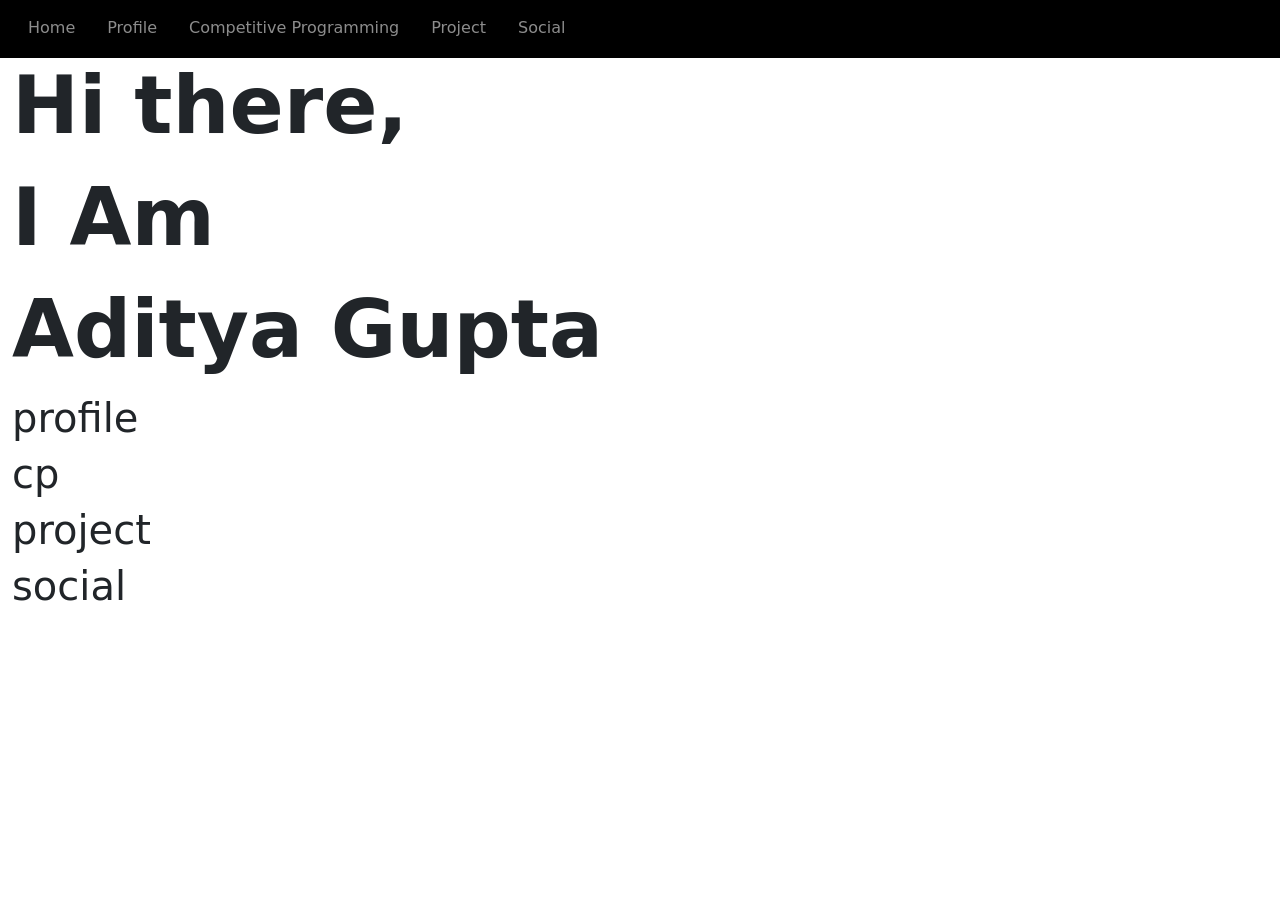
==== portfolio/HTML/index.html @ 429980c7 "portfolio" ====
<!DOCTYPE html>
<html lang="en">
<head>
    <meta charset="UTF-8">
    <meta http-equiv="X-UA-Compatible" content="IE=edge">
    <meta name="viewport" content="width=device-width, initial-scale=1.0">
    <link href="https://cdn.jsdelivr.net/npm/bootstrap@5.3.0-alpha3/dist/css/bootstrap.min.css" rel="stylesheet"
        integrity="sha384-KK94CHFLLe+nY2dmCWGMq91rCGa5gtU4mk92HdvYe+M/SXH301p5ILy+dN9+nJOZ" crossorigin="anonymous">
    <link rel="stylesheet" href="/CSS/index.css">
    <title>Portfolio</title>
</head>
<body>

    <nav class="navbar navbar-expand-lg bg-black navbar-dark nav-underline sticky-top">
        <div class="container-fluid">
            <button class="navbar-toggler" type="button" data-bs-toggle="collapse" data-bs-target="#navbarTogglerDemo02"
                aria-controls="navbarTogglerDemo02" aria-expanded="false" aria-label="Toggle navigation">
                <span class="navbar-toggler-icon"></span>
            </button>
            <div class="collapse navbar-collapse justify-content-end" id="navbarTogglerDemo02">
                <ul class="navbar-nav me-auto mb-2 mb-lg-0">
                    <li class="nav-item px-2 text-light">
                        <a class="nav-link" aria-current="page" href="#ho">Home</a>
                    </li>
                    <li class="nav-item px-2">
                        <a class="nav-link" href="#prof">Profile</a>
                    </li>
                    <li class="nav-item px-2">
                        <a class="nav-link" href="#c">Competitive Programming</a>
                    </li>
                    <li class="nav-item px-2">
                        <a class="nav-link" href="#proj">Project</a>
                    </li>
                    <li class="nav-item px-2">
                        <a class="nav-link" href="#soc">Social</a>
                    </li>
                </ul>
            </div>
        </div>
    </nav>

    <div class="home container-fluid" id="ho">
        <div class="heading align-content-center display-1 fw-bold">
            <div class="thecard">
                <div class="front">
                    <p>Hi there,</p>
                </div>
                <div class="back">
                    <p>I Am</p>
                    <p>Aditya Gupta</p>
                </div>
            </div>

        </div>
    </div>
    <div class="profile container-fluid" id="prof">
        <h1>profile</h1>
    </div>
    <div class="cp container-fluid" id="c">
        <h1>cp</h1>
    </div>
    <div class="project container-fluid" id="proj">
        <h1>project</h1>
    </div>
    <div class="social container-fluid" id="soc">
        <h1>social</h1>
    </div>
    <script src="https://cdn.jsdelivr.net/npm/bootstrap@5.3.0-alpha3/dist/js/bootstrap.bundle.min.js"
        integrity="sha384-ENjdO4Dr2bkBIFxQpeoTz1HIcje39Wm4jDKdf19U8gI4ddQ3GYNS7NTKfAdVQSZe"
        crossorigin="anonymous"></script>
</body>
</html>
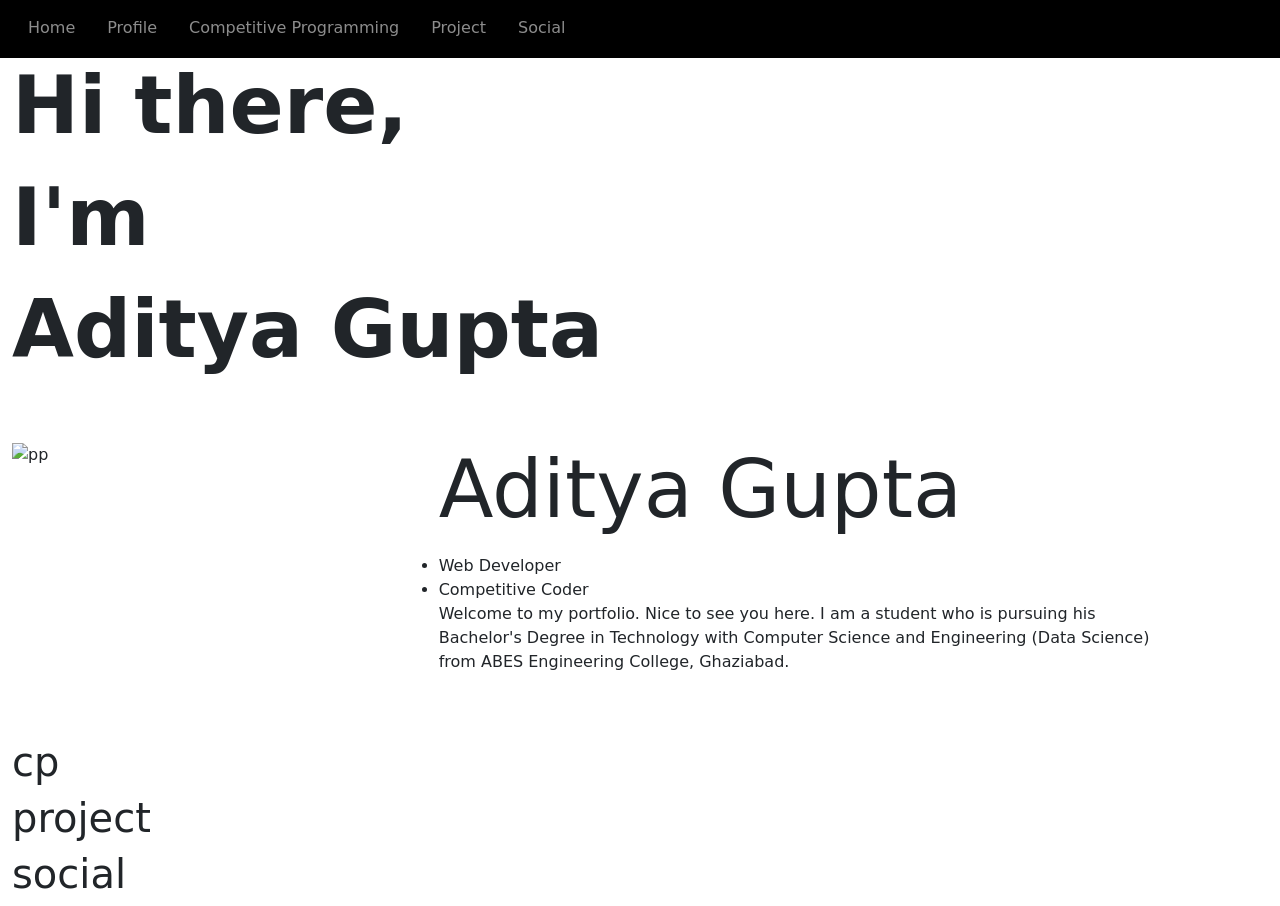
==== commit bffd8206: "Add files via upload" ====
--- a/portfolio/HTML/index.html
+++ b/portfolio/HTML/index.html
@@ -7,6 +7,7 @@
     <link href="https://cdn.jsdelivr.net/npm/bootstrap@5.3.0-alpha3/dist/css/bootstrap.min.css" rel="stylesheet"
         integrity="sha384-KK94CHFLLe+nY2dmCWGMq91rCGa5gtU4mk92HdvYe+M/SXH301p5ILy+dN9+nJOZ" crossorigin="anonymous">
     <link rel="stylesheet" href="/CSS/index.css">
+    <link rel="stylesheet" href="/CSS/profile.css">
     <title>Portfolio</title>
 </head>
 <body>
@@ -46,15 +47,37 @@
                     <p>Hi there,</p>
                 </div>
                 <div class="back">
-                    <p>I Am</p>
-                    <p>Aditya Gupta</p>
+                    <p class="tt">I'm</p>
+                    <p class="tt">Aditya Gupta</p>
                 </div>
             </div>
 
         </div>
     </div>
     <div class="profile container-fluid" id="prof">
-        <h1>profile</h1>
+        <div class="row">
+            <div class="col-sm-6 col-md-4 py-md-5 col-5">
+                <div class="under">
+                    <div class="im">
+                        <img src="/Assets/1.png" alt="pp" class="img-fluid rounded-bottom-3">
+                    </div>
+                </div>
+            </div>
+            <div class="col-7 name py-5">
+                <p class="display-1">Aditya Gupta</p>
+                <ul class="list-group">
+                    <li class="job">
+                        Web Developer
+                    </li>
+                    <li class="job">
+                        Competitive Coder
+                    </li>
+                </ul>
+                <p>Welcome to my portfolio. Nice to see you here. I am a student who is pursuing his Bachelor's Degree
+                    in Technology with Computer Science and Engineering (Data Science) from ABES Engineering College,
+                    Ghaziabad. </p>
+            </div>
+        </div>
     </div>
     <div class="cp container-fluid" id="c">
         <h1>cp</h1>
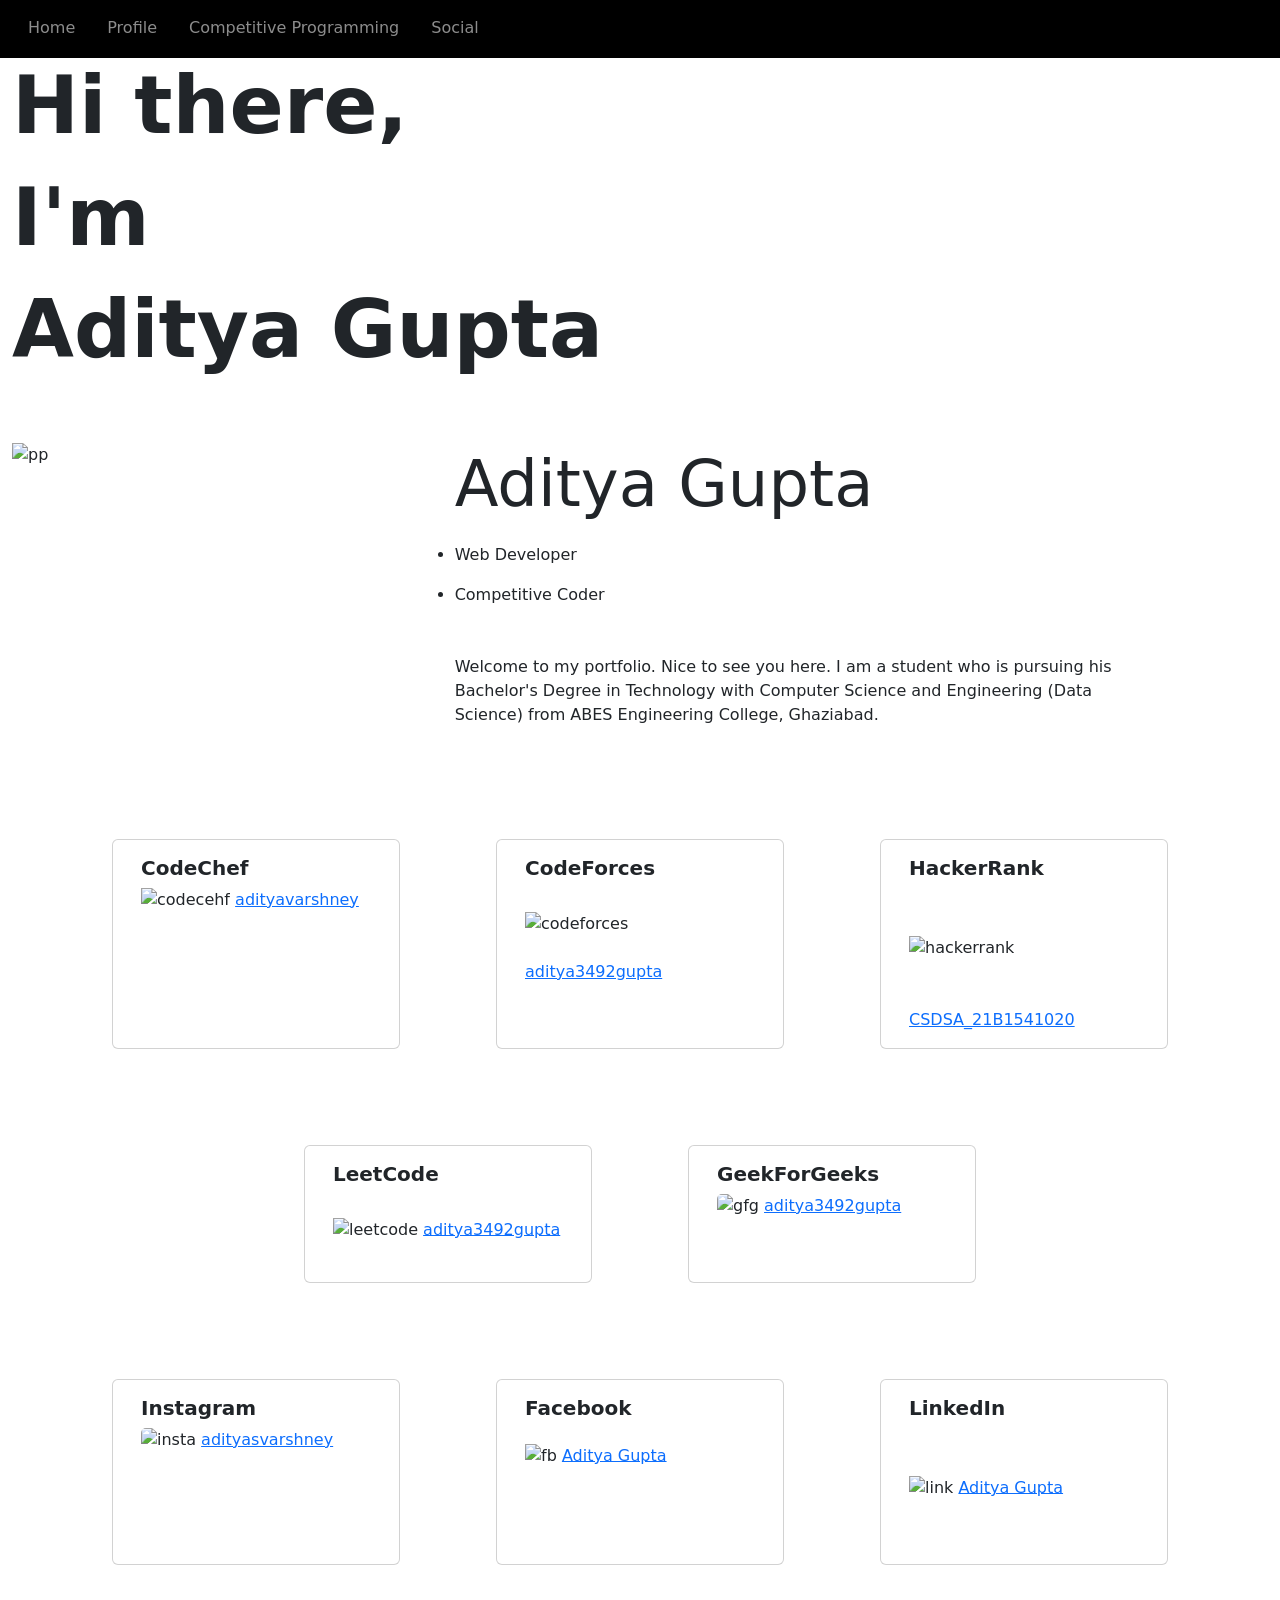
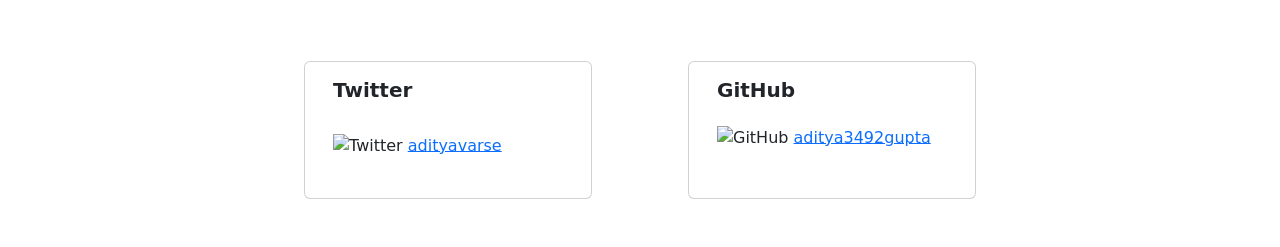
==== commit 7dac2459: "Add files via upload" ====
--- a/portfolio/HTML/index.html
+++ b/portfolio/HTML/index.html
@@ -8,6 +8,7 @@
         integrity="sha384-KK94CHFLLe+nY2dmCWGMq91rCGa5gtU4mk92HdvYe+M/SXH301p5ILy+dN9+nJOZ" crossorigin="anonymous">
     <link rel="stylesheet" href="/CSS/index.css">
     <link rel="stylesheet" href="/CSS/profile.css">
+    <link rel="stylesheet" href="/CSS/cp.css">
     <title>Portfolio</title>
 </head>
 <body>
@@ -29,9 +30,9 @@
                     <li class="nav-item px-2">
                         <a class="nav-link" href="#c">Competitive Programming</a>
                     </li>
-                    <li class="nav-item px-2">
+                    <!-- <li class="nav-item px-2">
                         <a class="nav-link" href="#proj">Project</a>
-                    </li>
+                    </li> -->
                     <li class="nav-item px-2">
                         <a class="nav-link" href="#soc">Social</a>
                     </li>
@@ -64,29 +65,127 @@
                 </div>
             </div>
             <div class="col-7 name py-5">
-                <p class="display-1">Aditya Gupta</p>
-                <ul class="list-group">
+                <p class="display-3 mx-3 mt-0 py-1">Aditya Gupta</p>
+                <ul class="list-group mx-3">
                     <li class="job">
                         Web Developer
                     </li>
-                    <li class="job">
+                    <li class=" job mt-3">
                         Competitive Coder
                     </li>
                 </ul>
-                <p>Welcome to my portfolio. Nice to see you here. I am a student who is pursuing his Bachelor's Degree
+                <p class="para mt-5 mx-3">Welcome to my portfolio. Nice to see you here. I am a student who is pursuing
+                    his
+                    Bachelor's Degree
                     in Technology with Computer Science and Engineering (Data Science) from ABES Engineering College,
                     Ghaziabad. </p>
             </div>
         </div>
     </div>
     <div class="cp container-fluid" id="c">
-        <h1>cp</h1>
+        <div class="row justify-content-center">
+            <div class="card space mx-5 my-5" style="width: 18rem;">
+                <div class="card-body">
+                    <h5 class="card-title justify-content-center fw-bold">CodeChef</h5>
+
+                    <img src="/Assets/cc-logo.svg" alt="codecehf">
+
+                    <a href="https://www.codechef.com/users/adityavarshney"
+                        class="card-link justify-content-center">adityavarshney</a>
+
+                </div>
+            </div>
+            <div class="card space mx-5 my-5" style="width: 18rem;">
+                <div class="card-body">
+                    <h5 class="card-title fw-bold">CodeForces</h5>
+
+                    <img src="/Assets/codeforces-sponsored-by-ton-removebg-preview.png" alt="codeforces"
+                        class="card-img py-4">
+                    <a href="https://codeforces.com/profile/aditya3492gupta" class="card-link">aditya3492gupta</a>
+
+                </div>
+            </div>
+            <div class="card space mx-5 my-5" style="width: 18rem;">
+                <div class="card-body">
+                    <h5 class="card-title fw-bold">HackerRank</h5>
+
+                    <img src="/Assets/logo-new-white-green-a5cb16e0ae.svg" alt="hackerrank" class="card-img py-5">
+                    <a href="https://www.hackerrank.com/CSDSA_21B1541020" class="card-link">
+                        CSDSA_21B1541020</a>
+
+                </div>
+            </div>
+            <div class="card space mx-5 my-5" style="width: 18rem;">
+                <div class="card-body">
+                    <h5 class="card-title fw-bold">LeetCode</h5>
+
+                    <img src="/Assets/logo-dark.e99485d9b.svg" alt="leetcode" class="card-img py-4">
+                    <a href="https://leetcode.com/aditya3492gupta/" class="card-link">aditya3492gupta</a>
+
+                </div>
+            </div>
+            <div class="card space mx-5 my-5" style="width: 18rem;">
+                <div class="card-body">
+                    <h5 class="card-title fw-bold">GeekForGeeks</h5>
+                    <img src="/Assets/gfgblack-removebg-preview.png" alt="gfg" class="card-img">
+                    <a href="https://auth.geeksforgeeks.org/user/aditya3492gupta" class="card-link">aditya3492gupta</a>
+                </div>
+            </div>
+        </div>
     </div>
-    <div class="project container-fluid" id="proj">
+    <!-- <div class="project container-fluid" id="proj">
         <h1>project</h1>
-    </div>
+    </div> -->
     <div class="social container-fluid" id="soc">
-        <h1>social</h1>
+        <div class="row justify-content-center">
+            <div class="card space1 mx-5 my-5" style="width: 18rem;">
+                <div class="card-body">
+                    <h5 class="card-title justify-content-center fw-bold">Instagram</h5>
+
+                    <img src="/Assets/instagram-logo-illustration-removebg-preview.png" alt="insta" class="card-img">
+
+                    <a href="https://www.instagram.com/adityasvarshney/"
+                        class="card-link justify-content-center">adityasvarshney</a>
+
+                </div>
+            </div>
+            <div class="card space1 mx-5 my-5" style="width: 18rem;">
+                <div class="card-body">
+                    <h5 class="card-title fw-bold">Facebook</h5>
+
+                    <img src="/Assets/Facebook-Logo.png" alt="fb" class="card-img py-3">
+                    <a href="https://www.facebook.com/profile.php?id=100005336764676" class="card-link">Aditya Gupta</a>
+
+                </div>
+            </div>
+            <div class="card space1 mx-5 my-5" style="width: 18rem;">
+                <div class="card-body">
+                    <h5 class="card-title fw-bold">LinkedIn</h5>
+
+                    <img src="/Assets/LinkedIn_Logo.svg.png" alt="link" class="card-img py-5">
+                    <a href="https://www.linkedin.com/in/aditya-gupta-227581227/" class="card-link">
+                        Aditya Gupta</a>
+
+                </div>
+            </div>
+            <div class="card space1 mx-5 my-5" style="width: 18rem;">
+                <div class="card-body">
+                    <h5 class="card-title fw-bold">Twitter</h5>
+
+                    <img src="/Assets/6304a4144b96900853d82d9b_Twitter-Logo-2010.png" alt="Twitter"
+                        class="card-img py-4">
+                    <a href="https://twitter.com/adityavarse/" class="card-link">adityavarse</a>
+
+                </div>
+            </div>
+            <div class="card space1 mx-5 my-5" style="width: 18rem;">
+                <div class="card-body">
+                    <h5 class="card-title fw-bold">GitHub</h5>
+                    <img src="/Assets/GitHub-removebg-preview.png" alt="GitHub" class="card-img py-3">
+                    <a href="https://github.com/aditya3492gupta" class="card-link">aditya3492gupta</a>
+                </div>
+            </div>
+        </div>
     </div>
     <script src="https://cdn.jsdelivr.net/npm/bootstrap@5.3.0-alpha3/dist/js/bootstrap.bundle.min.js"
         integrity="sha384-ENjdO4Dr2bkBIFxQpeoTz1HIcje39Wm4jDKdf19U8gI4ddQ3GYNS7NTKfAdVQSZe"
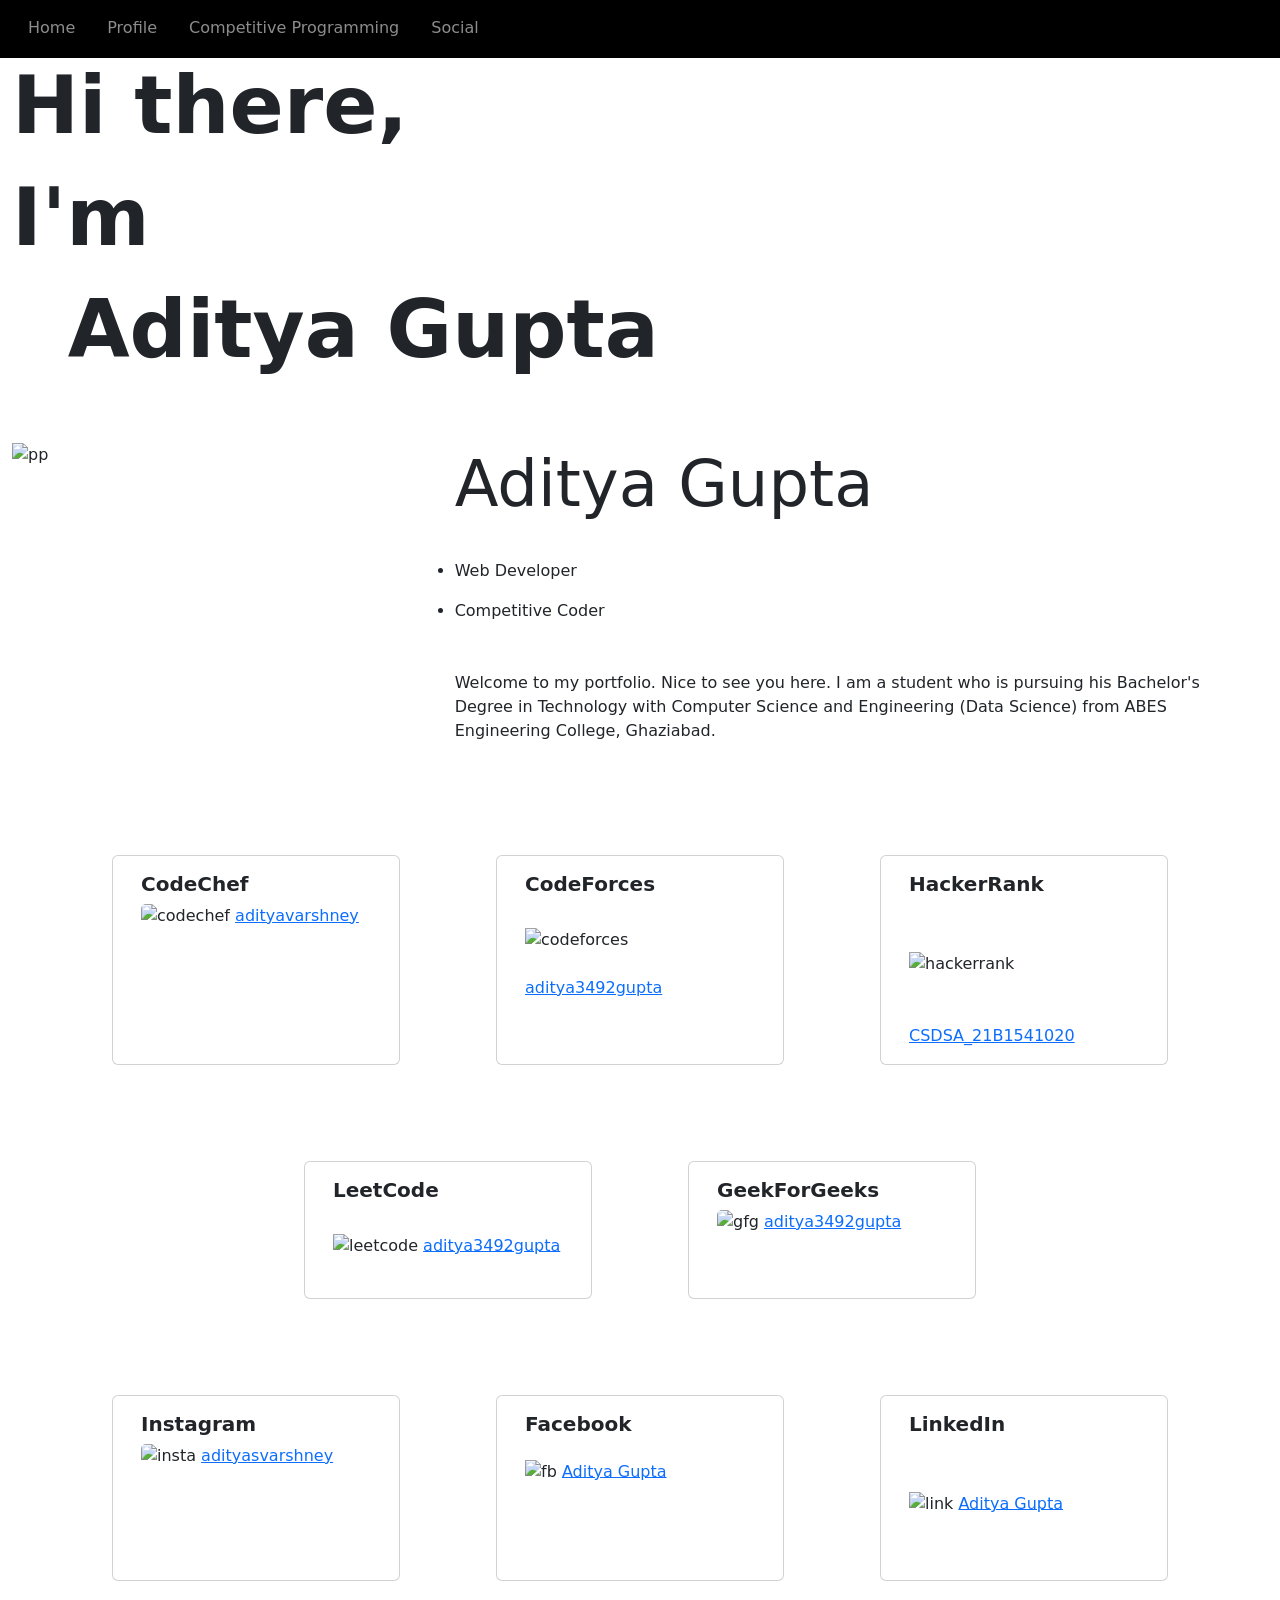
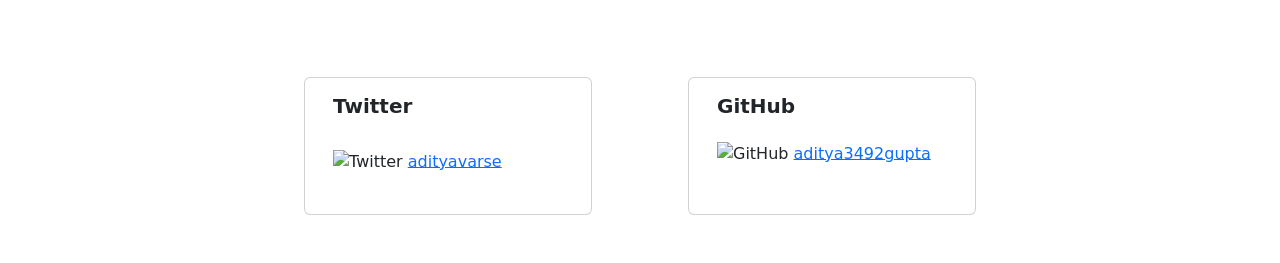
==== commit bb863088: "Add files via upload" ====
--- a/portfolio/HTML/index.html
+++ b/portfolio/HTML/index.html
@@ -12,7 +12,6 @@
     <title>Portfolio</title>
 </head>
 <body>
-
     <nav class="navbar navbar-expand-lg bg-black navbar-dark nav-underline sticky-top">
         <div class="container-fluid">
             <button class="navbar-toggler" type="button" data-bs-toggle="collapse" data-bs-target="#navbarTogglerDemo02"
@@ -40,7 +39,6 @@
             </div>
         </div>
     </nav>
-
     <div class="home container-fluid" id="ho">
         <div class="heading align-content-center display-1 fw-bold">
             <div class="thecard">
@@ -48,32 +46,33 @@
                     <p>Hi there,</p>
                 </div>
                 <div class="back">
-                    <p class="tt">I'm</p>
-                    <p class="tt">Aditya Gupta</p>
+                    <p class="tt">I'm &nbsp;</p>
+                    <p class="tt">&nbsp Aditya Gupta</p>
                 </div>
             </div>
-
         </div>
     </div>
     <div class="profile container-fluid" id="prof">
         <div class="row">
-            <div class="col-sm-6 col-md-4 py-md-5 col-5">
+            <div class="py-md-5 col-md-4 col-md-30 photo">
                 <div class="under">
                     <div class="im">
                         <img src="/Assets/1.png" alt="pp" class="img-fluid rounded-bottom-3">
                     </div>
                 </div>
             </div>
-            <div class="col-7 name py-5">
+            <div class="col-md-8 col-md-70 name py-5">
                 <p class="display-3 mx-3 mt-0 py-1">Aditya Gupta</p>
-                <ul class="list-group mx-3">
-                    <li class="job">
-                        Web Developer
-                    </li>
-                    <li class=" job mt-3">
-                        Competitive Coder
-                    </li>
-                </ul>
+                <div class="skills">
+                    <ul class="list-group mx-3">
+                        <li class="job mt-3">
+                            Web Developer
+                        </li>
+                        <li class=" job mt-3">
+                            Competitive Coder
+                        </li>
+                    </ul>
+                </div>
                 <p class="para mt-5 mx-3">Welcome to my portfolio. Nice to see you here. I am a student who is pursuing
                     his
                     Bachelor's Degree
@@ -87,41 +86,32 @@
             <div class="card space mx-5 my-5" style="width: 18rem;">
                 <div class="card-body">
                     <h5 class="card-title justify-content-center fw-bold">CodeChef</h5>
-
-                    <img src="/Assets/cc-logo.svg" alt="codecehf">
-
+                    <img src="/Assets/cc-logo.svg" alt="codechef" class="card-img">
                     <a href="https://www.codechef.com/users/adityavarshney"
                         class="card-link justify-content-center">adityavarshney</a>
-
                 </div>
             </div>
             <div class="card space mx-5 my-5" style="width: 18rem;">
                 <div class="card-body">
                     <h5 class="card-title fw-bold">CodeForces</h5>
-
                     <img src="/Assets/codeforces-sponsored-by-ton-removebg-preview.png" alt="codeforces"
                         class="card-img py-4">
                     <a href="https://codeforces.com/profile/aditya3492gupta" class="card-link">aditya3492gupta</a>
-
                 </div>
             </div>
             <div class="card space mx-5 my-5" style="width: 18rem;">
                 <div class="card-body">
                     <h5 class="card-title fw-bold">HackerRank</h5>
-
                     <img src="/Assets/logo-new-white-green-a5cb16e0ae.svg" alt="hackerrank" class="card-img py-5">
                     <a href="https://www.hackerrank.com/CSDSA_21B1541020" class="card-link">
                         CSDSA_21B1541020</a>
-
                 </div>
             </div>
             <div class="card space mx-5 my-5" style="width: 18rem;">
                 <div class="card-body">
                     <h5 class="card-title fw-bold">LeetCode</h5>
-
                     <img src="/Assets/logo-dark.e99485d9b.svg" alt="leetcode" class="card-img py-4">
                     <a href="https://leetcode.com/aditya3492gupta/" class="card-link">aditya3492gupta</a>
-
                 </div>
             </div>
             <div class="card space mx-5 my-5" style="width: 18rem;">
@@ -141,41 +131,32 @@
             <div class="card space1 mx-5 my-5" style="width: 18rem;">
                 <div class="card-body">
                     <h5 class="card-title justify-content-center fw-bold">Instagram</h5>
-
                     <img src="/Assets/instagram-logo-illustration-removebg-preview.png" alt="insta" class="card-img">
-
                     <a href="https://www.instagram.com/adityasvarshney/"
                         class="card-link justify-content-center">adityasvarshney</a>
-
                 </div>
             </div>
             <div class="card space1 mx-5 my-5" style="width: 18rem;">
                 <div class="card-body">
                     <h5 class="card-title fw-bold">Facebook</h5>
-
                     <img src="/Assets/Facebook-Logo.png" alt="fb" class="card-img py-3">
                     <a href="https://www.facebook.com/profile.php?id=100005336764676" class="card-link">Aditya Gupta</a>
-
                 </div>
             </div>
             <div class="card space1 mx-5 my-5" style="width: 18rem;">
                 <div class="card-body">
                     <h5 class="card-title fw-bold">LinkedIn</h5>
-
                     <img src="/Assets/LinkedIn_Logo.svg.png" alt="link" class="card-img py-5">
                     <a href="https://www.linkedin.com/in/aditya-gupta-227581227/" class="card-link">
                         Aditya Gupta</a>
-
                 </div>
             </div>
             <div class="card space1 mx-5 my-5" style="width: 18rem;">
                 <div class="card-body">
                     <h5 class="card-title fw-bold">Twitter</h5>
-
                     <img src="/Assets/6304a4144b96900853d82d9b_Twitter-Logo-2010.png" alt="Twitter"
                         class="card-img py-4">
                     <a href="https://twitter.com/adityavarse/" class="card-link">adityavarse</a>
-
                 </div>
             </div>
             <div class="card space1 mx-5 my-5" style="width: 18rem;">
